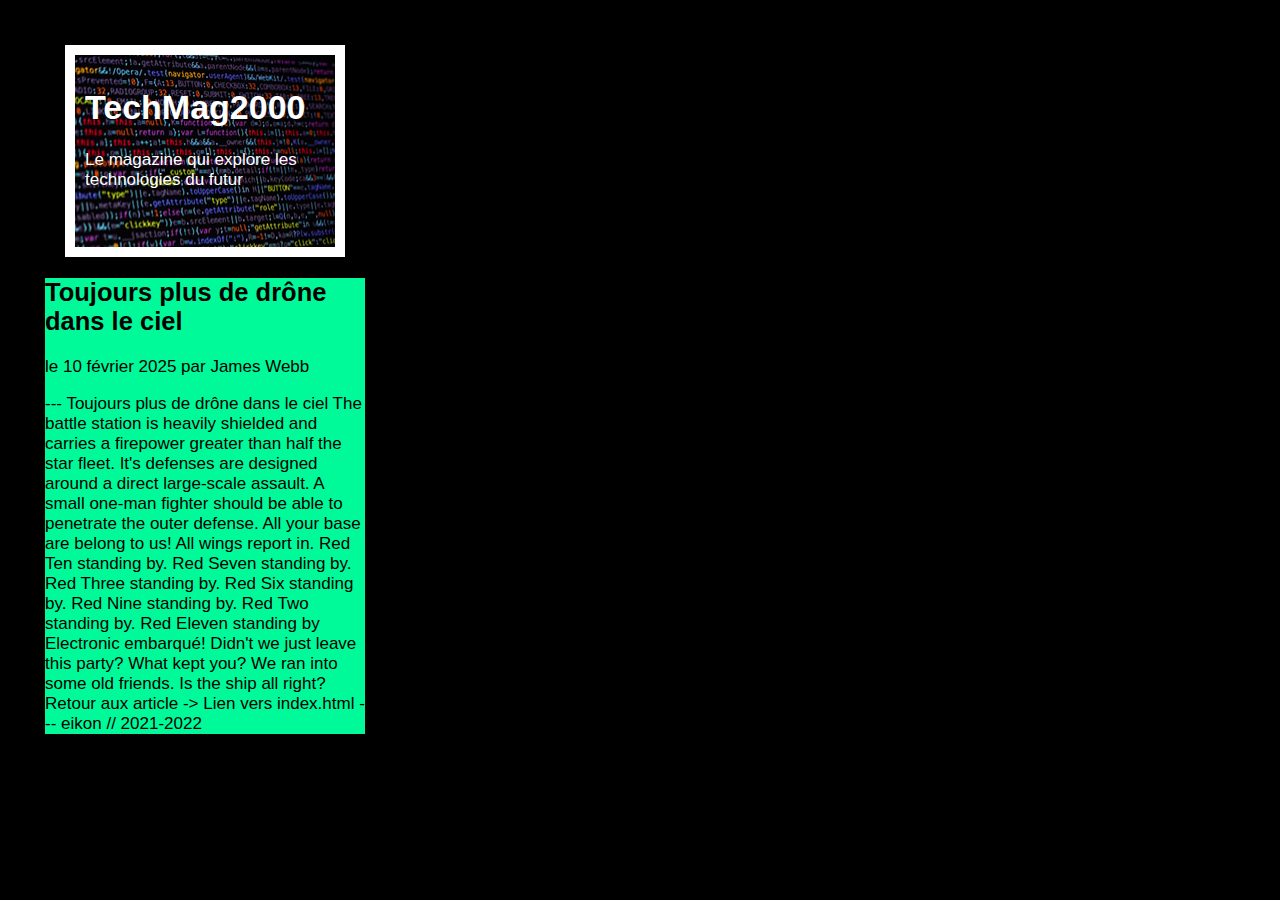
==== article.html @ 22633323 "modifier le css" ====
<!DOCTYPE html>
<html>
  <head>
    <meta charset="UTF-8" />
    <meta name="viewport" content="width=device-width, initial-scale=1.0" />
    <link rel="stylesheet" href="css/style.css"/>
    <title>TechMag2000</title>
  </head>
  <body>
    <header class="site-header">
      <h1>TechMag2000</h1>
      <p>Le magazine qui explore les technologies du futur</p>
    </header>
    <main>
      <div class="card">
        <h2>Toujours plus de drône dans le ciel</h2>
        <p> le 10 février 2025 par James Webb</p>
      </div>
      

---

Toujours plus de drône dans le ciel
The battle station is heavily shielded and carries a firepower greater than half the star fleet. It's defenses are designed around a direct large-scale assault. A small one-man fighter should be able to penetrate the outer defense.

All your base are belong to us!
All wings report in. Red Ten standing by. Red Seven standing by. Red Three standing by. Red Six standing by. Red Nine standing by. Red Two standing by. Red Eleven standing by

Electronic embarqué!
Didn't we just leave this party? What kept you? We ran into some old friends. Is the ship all right?

Retour aux article -> Lien vers index.html

---

eikon // 2021-2022
---- css/style.css ----
/*
  font-family: 'Montserrat', sans-serif; 100it/800
  font-family: 'Open Sans', sans-serif; 400/400it/700/700it
*/

html {
  scroll-behavior: smooth;
}

body {
  max-width: 320px;
  margin: auto;
  background-color: black;
  margin: 20px 25px 0px 25px;
  font-family: 'Montserrat', sans-serif;
  padding: 5px 20px 5px 20px;
  text-align: left;
  font-size: 17px; 
}

header {
  background-image: linear-gradient(rgba(40, 37, 37,0.762), 
  rgba(40, 37, 37,0.762)), url("../img/code.jpg");
  border: solid 2px white;
}

.site-header {
  background-image: url(../img/code.jpg);
  border: 10px solid white;
  padding: 10px;
  box-sizing: border-box;
  margin: 20px 20px 0 20px;
  padding-bottom: 40px;
  color: white;
}


main  {
border-radius: 0;
background-color: mediumspringgreen;
}

img {
  max-width: 100%;
  margin: auto;
  display: block;
  height: auto;
}
button {
  background-color: #444444;
  border: none;
  padding: 5 px 10px;
}
.card {
  background-color: mediumspringgreen;
}
footer {
  text-align: center;
  padding: 5px 0px;
  font-size: 0.8em;
  margin-top: 20px;
}
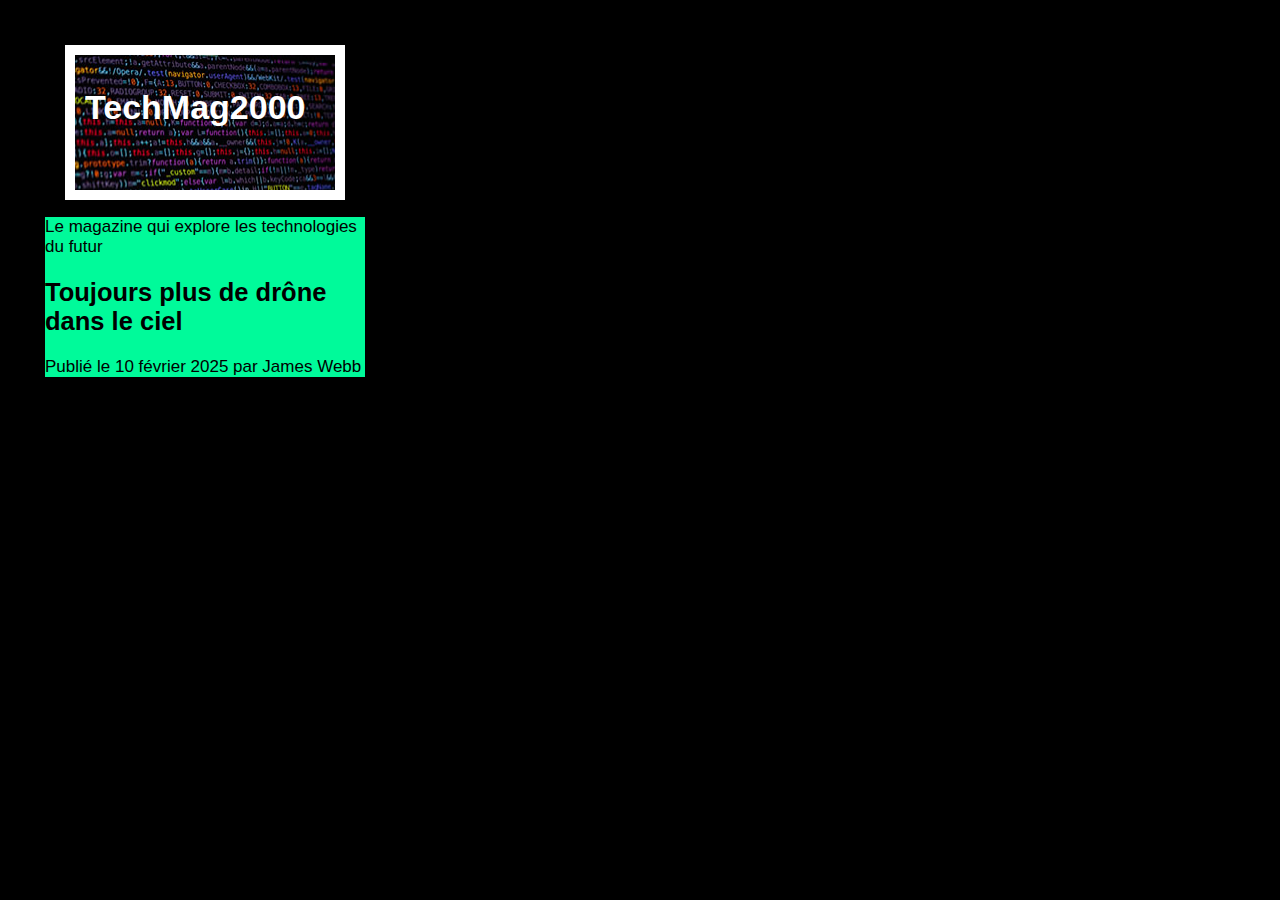
==== commit e05c83e3: "changer le about" ====
--- a/article.html
+++ b/article.html
@@ -7,15 +7,20 @@
     <title>TechMag2000</title>
   </head>
   <body>
+    <div class="container">
     <header class="site-header">
       <h1>TechMag2000</h1>
-      <p>Le magazine qui explore les technologies du futur</p>
     </header>
     <main>
       <div class="card">
-        <h2>Toujours plus de drône dans le ciel</h2>
-        <p> le 10 février 2025 par James Webb</p>
+        <p class="opacitywhite">Le magazine qui explore les technologies 
+           du futur</p>
+           <h2>Toujours plus de drône dans le ciel</h2>
+           <p>Publié le 10 février 2025 par James Webb</p>
+        </main>
+        </div>
       </div>
+    </header>
       
 
 ---
--- a/css/style.css
+++ b/css/style.css
@@ -58,5 +58,5 @@
   text-align: center;
   padding: 5px 0px;
   font-size: 0.8em;
-  margin-top: 20px;
+  margin-top: 25px;
 }
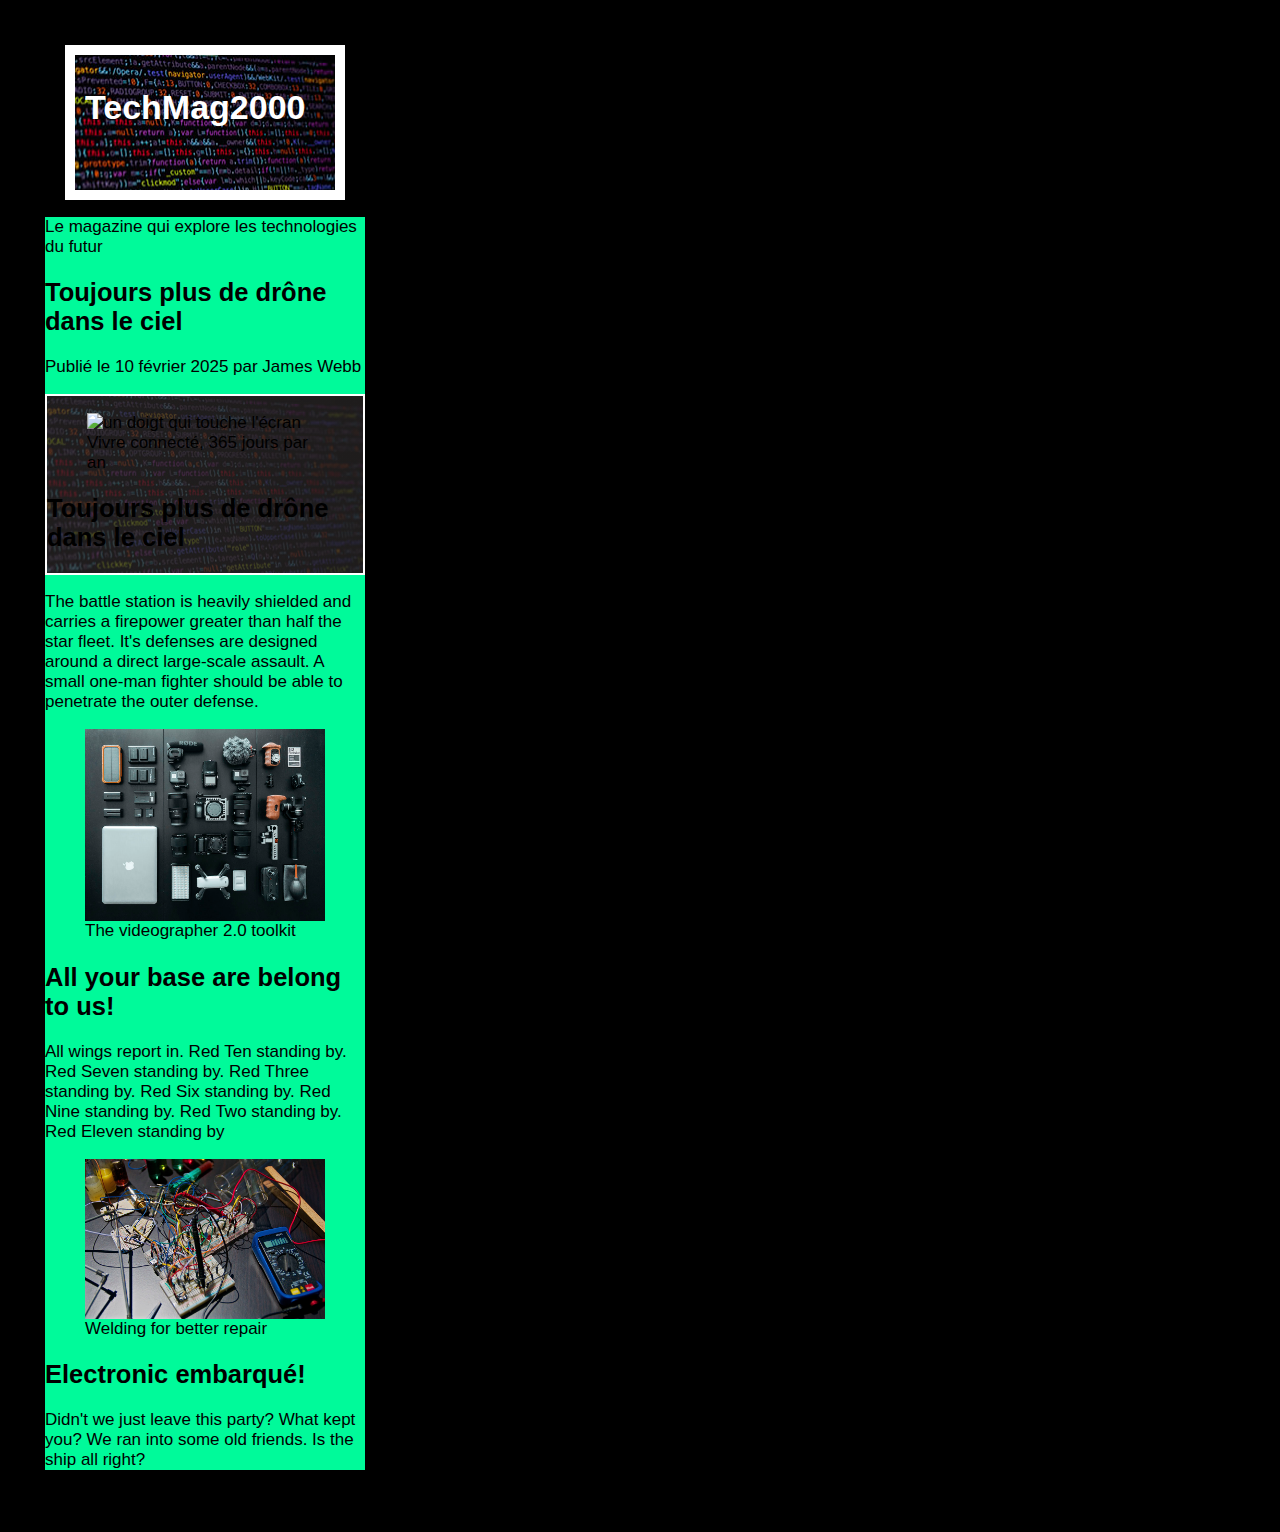
==== commit 2a4b326c: "changer le about.html" ====
--- a/article.html
+++ b/article.html
@@ -13,10 +13,43 @@
     </header>
     <main>
       <div class="card">
-        <p class="opacitywhite">Le magazine qui explore les technologies 
-           du futur</p>
-           <h2>Toujours plus de drône dans le ciel</h2>
-           <p>Publié le 10 février 2025 par James Webb</p>
+      <p class="opacitywhite">Le magazine qui explore les technologies 
+         du futur</p>
+      <h2>Toujours plus de drône dans le ciel</h2>
+      <p>Publié le 10 février 2025 par James Webb</p>
+      </div>
+      <article>
+        <header>
+          <figure>
+            <img src="img/ecran.jpg" alt="un doigt qui touche l'écran">
+            <figcaption>Vivre connecté, 365 jours par an</figcaption>
+          </figure>
+            <h2>Toujours plus de drône dans le ciel</h2>
+            </header>
+            <p>The battle station is heavily shielded and carries a firepower 
+                greater than half the star fleet. It's defenses are designed 
+                around a direct large-scale assault. A small one-man fighter 
+                should be able to penetrate the outer defense.
+            </p>
+          <figure>
+            <img src="img/appareils.jpg" alt="matériel de vidéo">
+            <figcaption>The videographer 2.0 toolkit</figcaption>
+          </figure>
+            <h2>All your base are belong to us!</h2>
+            <p>All wings report in. Red Ten standing by. Red Seven standing by. 
+              Red Three standing by. Red Six standing by. Red Nine standing by. 
+              Red Two standing by. Red Eleven standing by
+            </p>
+          <figure>
+              <img src="img/cables.jpg" alt="bricolage de cables informatiques">
+              <figcaption>Welding for better repair</figcaption>
+          </figure>
+            <h2>Electronic embarqué!</h2>
+            <p>Didn't we just leave this party? What kept you? We ran into 
+              some old friends. Is the ship all right?
+            </p>
+
+           </article>
         </main>
         </div>
       </div>
@@ -25,14 +58,14 @@
 
 ---
 
-Toujours plus de drône dans le ciel
-The battle station is heavily shielded and carries a firepower greater than half the star fleet. It's defenses are designed around a direct large-scale assault. A small one-man fighter should be able to penetrate the outer defense.
 
-All your base are belong to us!
-All wings report in. Red Ten standing by. Red Seven standing by. Red Three standing by. Red Six standing by. Red Nine standing by. Red Two standing by. Red Eleven standing by
 
-Electronic embarqué!
-Didn't we just leave this party? What kept you? We ran into some old friends. Is the ship all right?
+
+
+
+
+
+
 
 Retour aux article -> Lien vers index.html
 
--- a/css/style.css
+++ b/css/style.css
@@ -15,7 +15,7 @@
   font-family: 'Montserrat', sans-serif;
   padding: 5px 20px 5px 20px;
   text-align: left;
-  font-size: 17px; 
+  font-size: 17px;
 }
 
 header {
@@ -33,7 +33,6 @@
   padding-bottom: 40px;
   color: white;
 }
-
 
 main  {
 border-radius: 0;
@@ -54,6 +53,37 @@
 .card {
   background-color: mediumspringgreen;
 }
+
+
+.bgGreen {
+  background-color: #00fca6;
+}
+
+.bgWhite {
+  background-color: white;
+}
+
+.colorGreen {
+  color: #00fca6;
+}
+
+.colorWhite {
+  color: white;
+}
+
+.colorBlack {
+  color: black;
+}
+
+.container {
+  margin-top: 15px;
+  margin-bottom: 15px;
+}
+
+.item {
+  padding: 30px 25px;
+}
+
 footer {
   text-align: center;
   padding: 5px 0px;
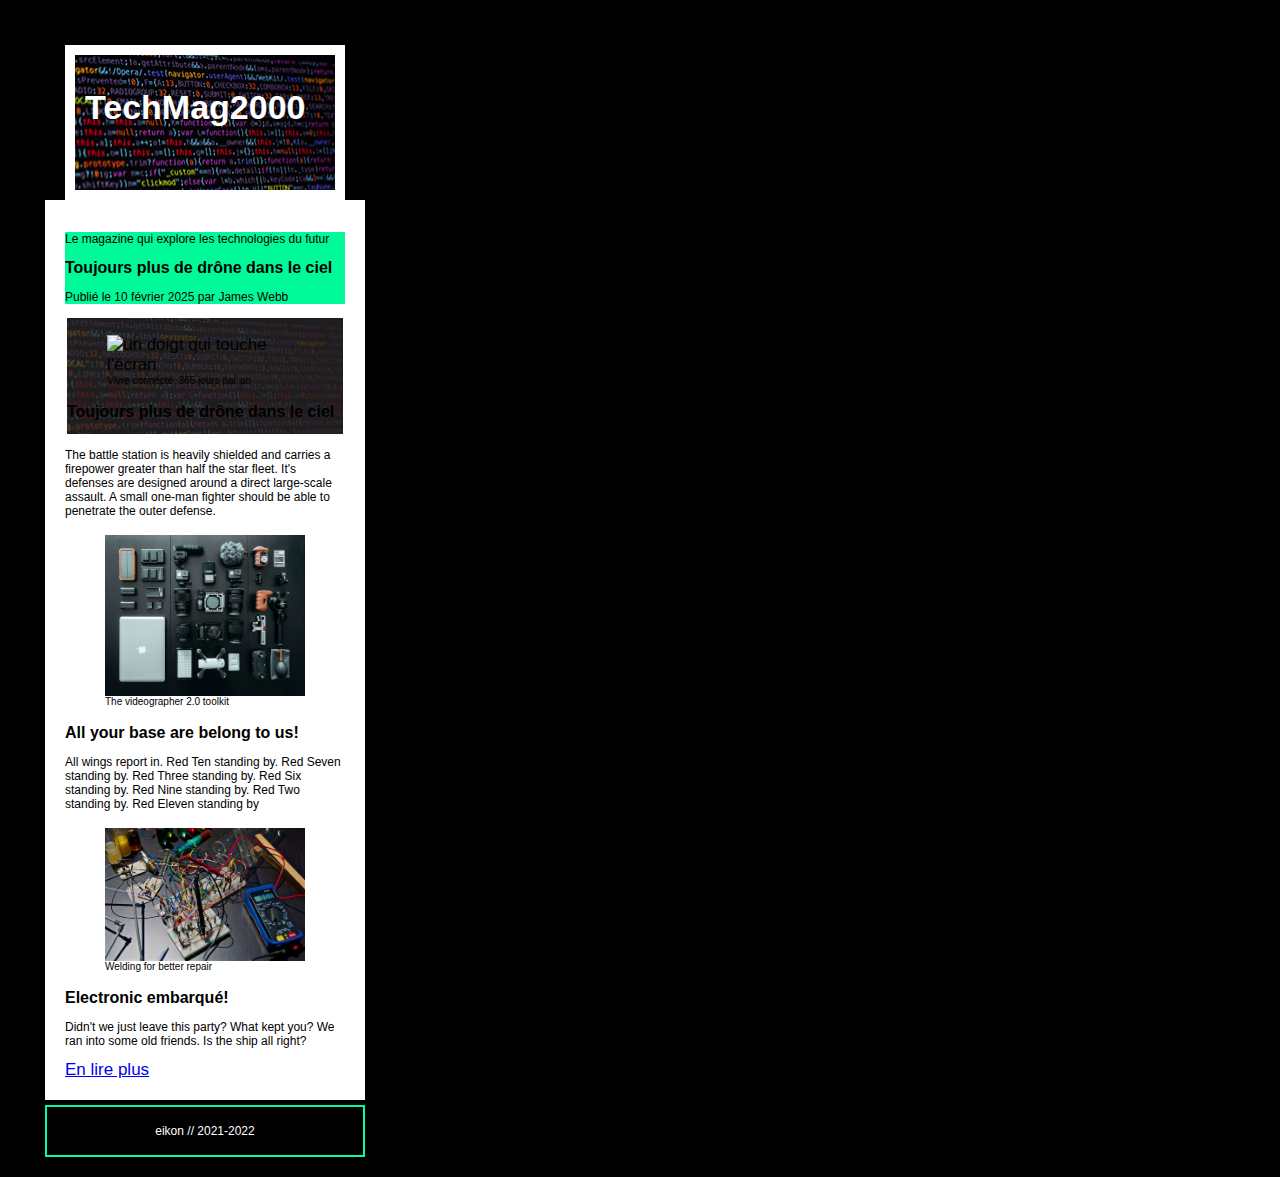
==== commit 54d745bf: "encore un changement" ====
--- a/article.html
+++ b/article.html
@@ -21,7 +21,7 @@
       <article>
         <header>
           <figure>
-            <img src="img/ecran.jpg" alt="un doigt qui touche l'écran">
+            <img src="img/ecranmain.psd" alt="un doigt qui touche l'écran">
             <figcaption>Vivre connecté, 365 jours par an</figcaption>
           </figure>
             <h2>Toujours plus de drône dans le ciel</h2>
@@ -48,27 +48,13 @@
             <p>Didn't we just leave this party? What kept you? We ran into 
               some old friends. Is the ship all right?
             </p>
-
+            <a href="article.html">En lire plus</a>
            </article>
         </main>
+        <footer>
+          <p>eikon // 2021-2022</p>
+      </footer>
         </div>
       </div>
     </header>
-      
-
----
-
-
-
-
-
-
-
-
-
-
-Retour aux article -> Lien vers index.html
-
----
-
-eikon // 2021-2022
+    
--- a/css/style.css
+++ b/css/style.css
@@ -5,6 +5,18 @@
 
 html {
   scroll-behavior: smooth;
+}
+
+h2 {
+  font-size: 16px;
+}
+
+p {
+  font-size: 12px;
+}
+
+figcaption {
+  font-size: 10px;
 }
 
 body {
@@ -35,8 +47,9 @@
 }
 
 main  {
-border-radius: 0;
-background-color: mediumspringgreen;
+  padding: 20px;
+  border-radius: 0;
+  background-color: white;
 }
 
 img {
@@ -86,7 +99,17 @@
 
 footer {
   text-align: center;
-  padding: 5px 0px;
-  font-size: 0.8em;
-  margin-top: 25px;
+  padding: 5px 5px;
+  font-size: 10px;
+  margin-top: 5px;
+  border-width: 2px; 
+  border-style: solid; 
+  border-color: #00fca6;
+  color: white;
 }
+
+article {
+  background-color: white;
+
+}
+
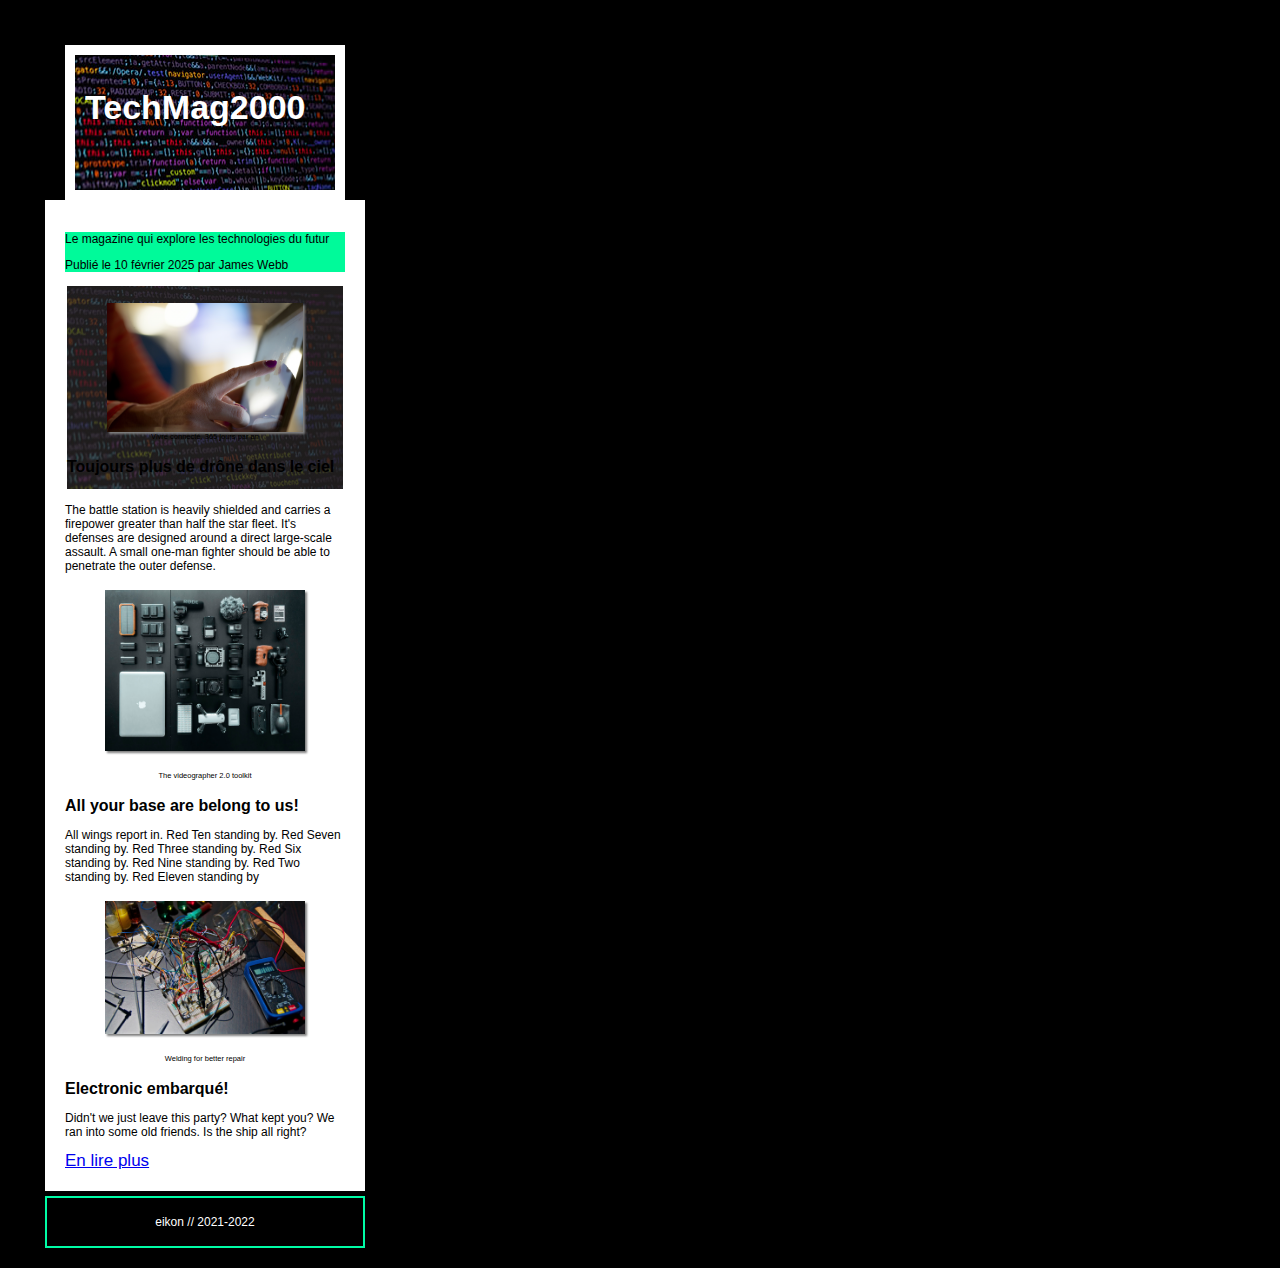
==== commit cd1d8d9c: "footer css" ====
--- a/article.html
+++ b/article.html
@@ -15,13 +15,12 @@
       <div class="card">
       <p class="opacitywhite">Le magazine qui explore les technologies 
          du futur</p>
-      <h2>Toujours plus de drône dans le ciel</h2>
       <p>Publié le 10 février 2025 par James Webb</p>
       </div>
       <article>
         <header>
           <figure>
-            <img src="img/ecranmain.psd" alt="un doigt qui touche l'écran">
+            <img src="img/ecran.png" alt="un doigt qui touche l'écran">
             <figcaption>Vivre connecté, 365 jours par an</figcaption>
           </figure>
             <h2>Toujours plus de drône dans le ciel</h2>
@@ -33,6 +32,7 @@
             </p>
           <figure>
             <img src="img/appareils.jpg" alt="matériel de vidéo">
+            <br>
             <figcaption>The videographer 2.0 toolkit</figcaption>
           </figure>
             <h2>All your base are belong to us!</h2>
@@ -40,10 +40,13 @@
               Red Three standing by. Red Six standing by. Red Nine standing by. 
               Red Two standing by. Red Eleven standing by
             </p>
+        <article>
           <figure>
               <img src="img/cables.jpg" alt="bricolage de cables informatiques">
+              <br>
               <figcaption>Welding for better repair</figcaption>
           </figure>
+        </article>
             <h2>Electronic embarqué!</h2>
             <p>Didn't we just leave this party? What kept you? We ran into 
               some old friends. Is the ship all right?
--- a/css/style.css
+++ b/css/style.css
@@ -57,6 +57,7 @@
   margin: auto;
   display: block;
   height: auto;
+  box-shadow: 2px 2px 2px grey;
 }
 button {
   background-color: #444444;
@@ -113,3 +114,13 @@
 
 }
 
+figcaption {
+  font-size: 7.5px;
+  text-align: center;
+}
+
+a href {
+  font-size: 7px;
+  background: grey;
+}
+
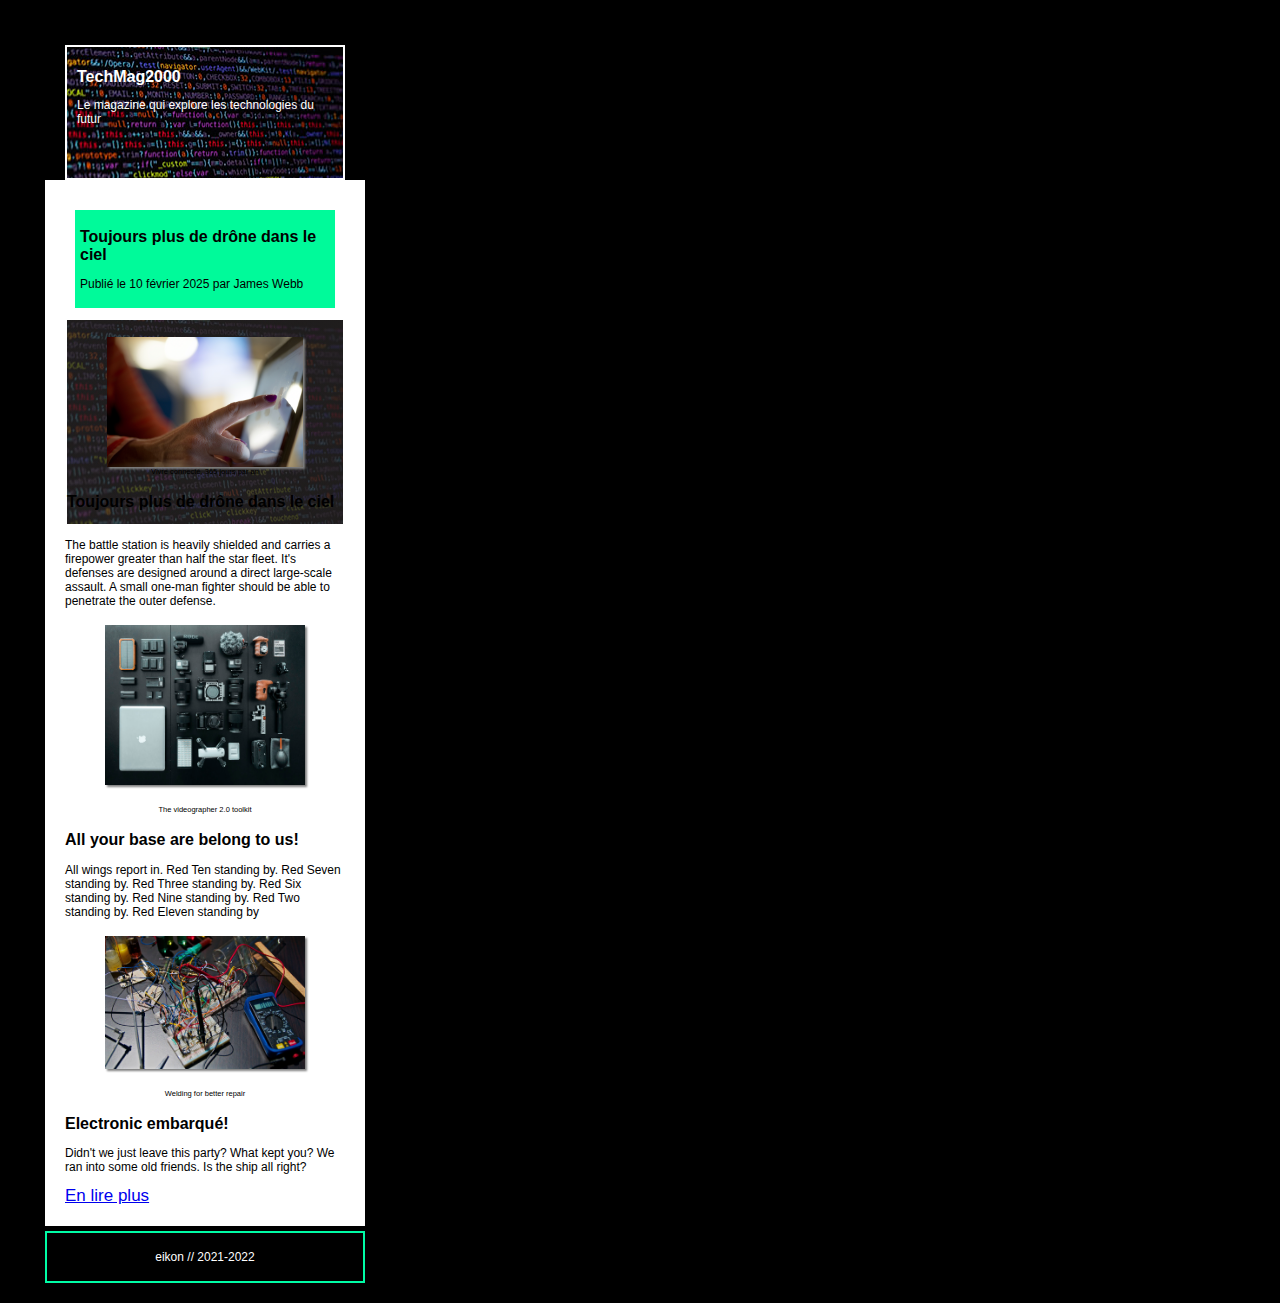
==== commit 35a93449: "css et about.html" ====
--- a/article.html
+++ b/article.html
@@ -10,11 +10,13 @@
     <div class="container">
     <header class="site-header">
       <h1>TechMag2000</h1>
+      <p class="opacitywhite">Le magazine qui explore les technologies 
+        du futur
+     </p>
     </header>
     <main>
       <div class="card">
-      <p class="opacitywhite">Le magazine qui explore les technologies 
-         du futur</p>
+      <h2>Toujours plus de drône dans le ciel</h2>
       <p>Publié le 10 février 2025 par James Webb</p>
       </div>
       <article>
@@ -53,11 +55,11 @@
             </p>
             <a href="article.html">En lire plus</a>
            </article>
-        </main>
-        <footer>
-          <p>eikon // 2021-2022</p>
-      </footer>
-        </div>
-      </div>
-    </header>
+    </main>
+    <footer>
+      <p>eikon // 2021-2022</p>
+    </footer>
+    </div>
+  </div>
+</header>
     
--- a/css/style.css
+++ b/css/style.css
@@ -5,6 +5,10 @@
 
 html {
   scroll-behavior: smooth;
+}
+
+h1 {
+  font-size: 16px;
 }
 
 h2 {
@@ -38,7 +42,7 @@
 
 .site-header {
   background-image: url(../img/code.jpg);
-  border: 10px solid white;
+  border: 2px solid white;
   padding: 10px;
   box-sizing: border-box;
   margin: 20px 20px 0 20px;
@@ -66,6 +70,8 @@
 }
 .card {
   background-color: mediumspringgreen;
+  margin: 10px;
+  padding: 5px 5px 5px 5px;
 }
 
 
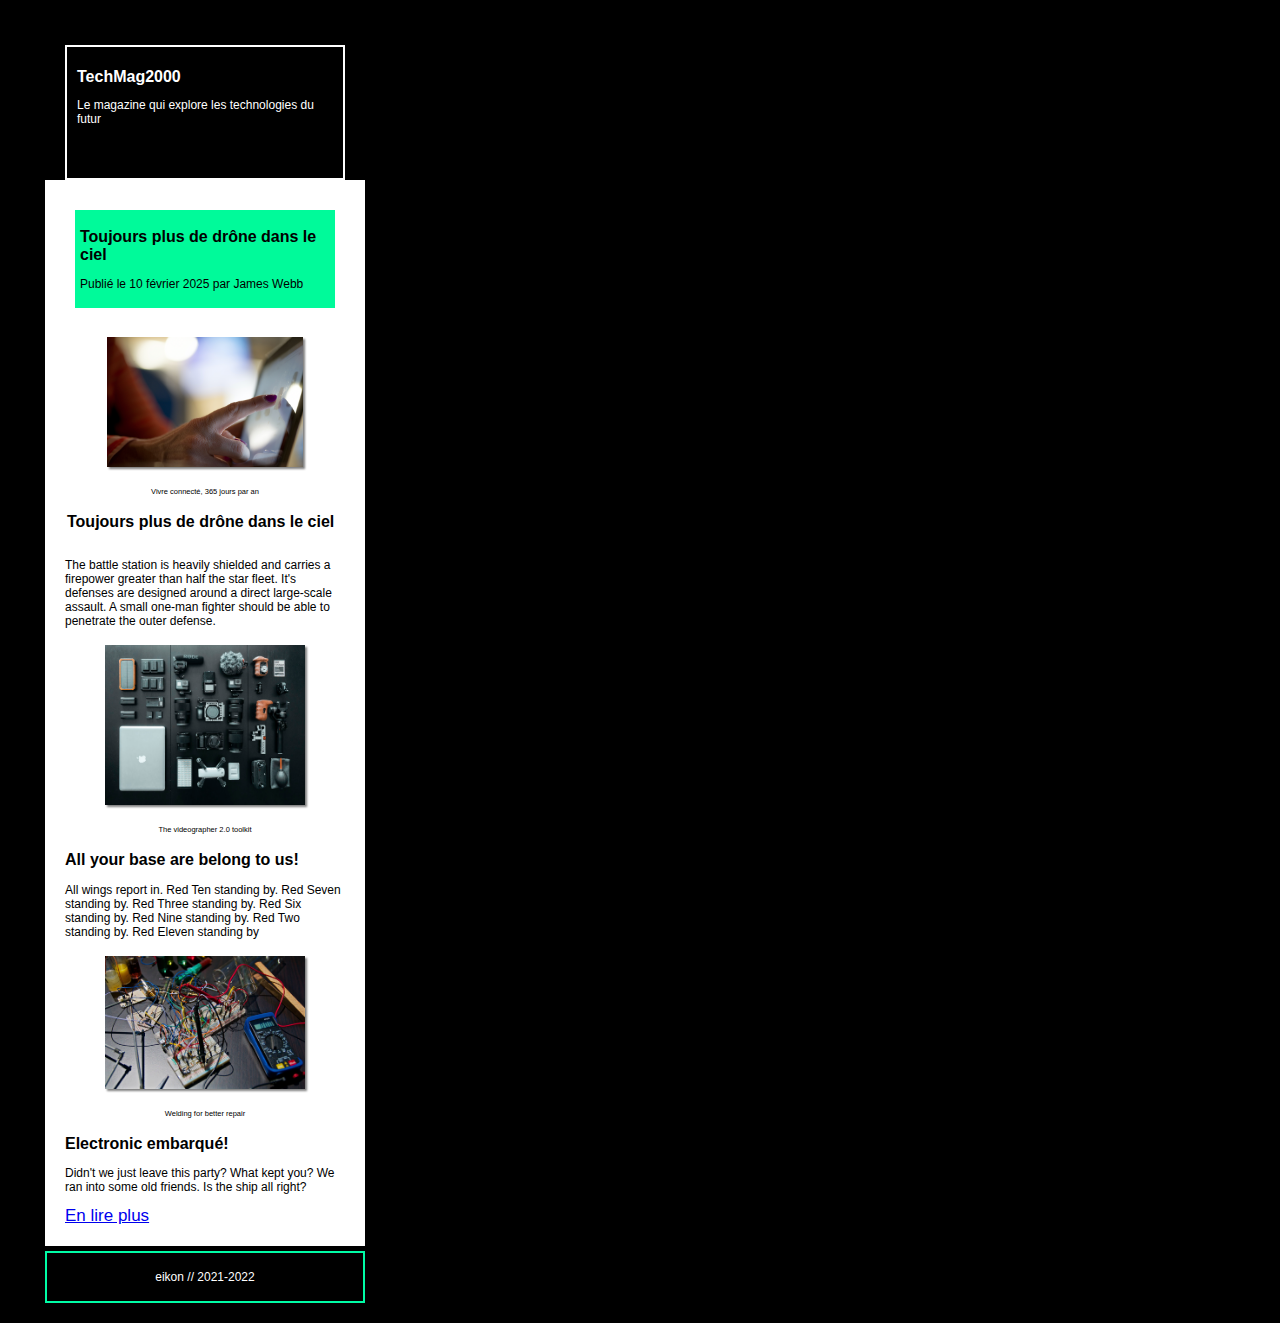
==== commit 79c383f1: "css changement" ====
--- a/article.html
+++ b/article.html
@@ -23,6 +23,7 @@
         <header>
           <figure>
             <img src="img/ecran.png" alt="un doigt qui touche l'écran">
+            <br>
             <figcaption>Vivre connecté, 365 jours par an</figcaption>
           </figure>
             <h2>Toujours plus de drône dans le ciel</h2>
--- a/css/style.css
+++ b/css/style.css
@@ -35,13 +35,11 @@
 }
 
 header {
-  background-image: linear-gradient(rgba(40, 37, 37,0.762), 
-  rgba(40, 37, 37,0.762)), url("../img/code.jpg");
   border: solid 2px white;
 }
 
 .site-header {
-  background-image: url(../img/code.jpg);
+  background-image: url (../c);
   border: 2px solid white;
   padding: 10px;
   box-sizing: border-box;
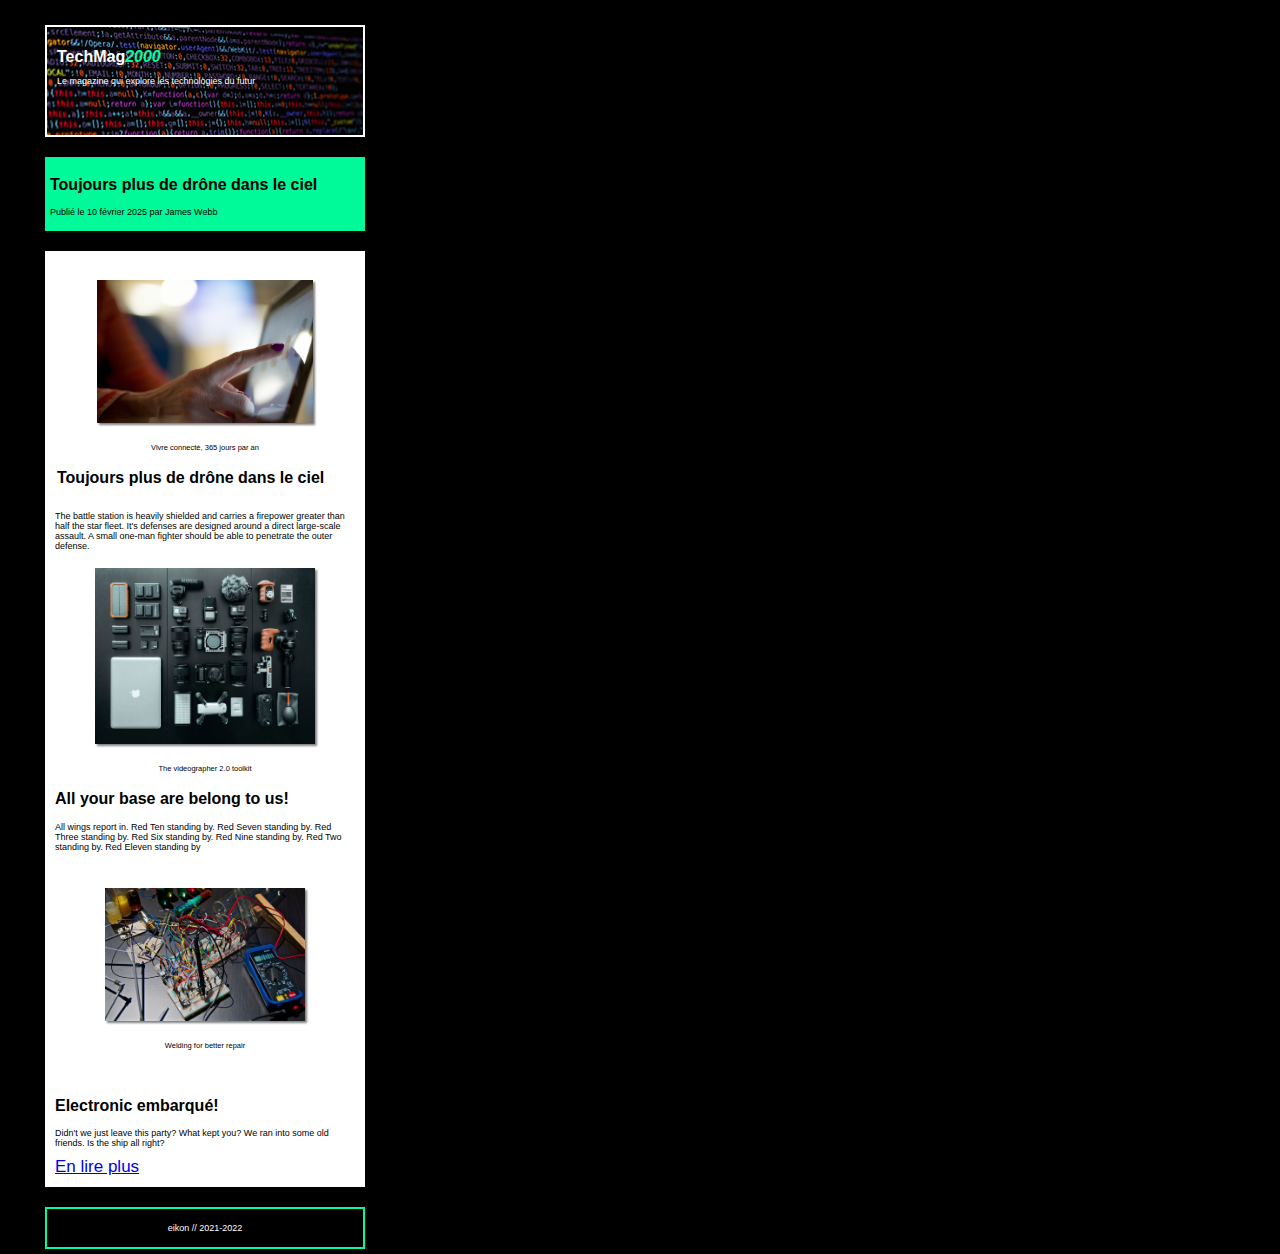
==== commit 61212b01: "ajout d'un span dans le h1" ====
--- a/article.html
+++ b/article.html
@@ -7,9 +7,8 @@
     <title>TechMag2000</title>
   </head>
   <body>
-    <div class="container">
     <header class="site-header">
-      <h1>TechMag2000</h1>
+      <h1>TechMag<span class="year">2000</span></h1>
       <p class="opacitywhite">Le magazine qui explore les technologies 
         du futur
      </p>
@@ -61,6 +60,5 @@
       <p>eikon // 2021-2022</p>
     </footer>
     </div>
-  </div>
 </header>
     
--- a/css/style.css
+++ b/css/style.css
@@ -7,8 +7,13 @@
   scroll-behavior: smooth;
 }
 
+html p {
+  font-size: 9px;
+}
+
 h1 {
   font-size: 16px;
+  font-style: bold;
 }
 
 h2 {
@@ -39,19 +44,17 @@
 }
 
 .site-header {
-  background-image: url (../c);
+  background-image: url(../img/code.jpg);
   border: 2px solid white;
   padding: 10px;
   box-sizing: border-box;
-  margin: 20px 20px 0 20px;
   padding-bottom: 40px;
   color: white;
+  margin-bottom: 20px;
 }
 
 main  {
-  padding: 20px;
   border-radius: 0;
-  background-color: white;
 }
 
 img {
@@ -68,8 +71,8 @@
 }
 .card {
   background-color: mediumspringgreen;
-  margin: 10px;
   padding: 5px 5px 5px 5px;
+  margin-bottom: 20px;
 }
 
 
@@ -100,6 +103,11 @@
 
 .item {
   padding: 30px 25px;
+  background-color: white;
+}
+
+.itembgGreenopacityblack {
+  background-image: url(../img/code.jpg);
 }
 
 footer {
@@ -115,7 +123,8 @@
 
 article {
   background-color: white;
-
+  padding: 10px;
+  margin-bottom: 20px;
 }
 
 figcaption {
@@ -128,3 +137,7 @@
   background: grey;
 }
 
+.year {
+  color: #00fca6;
+  font-style: italic;
+}
